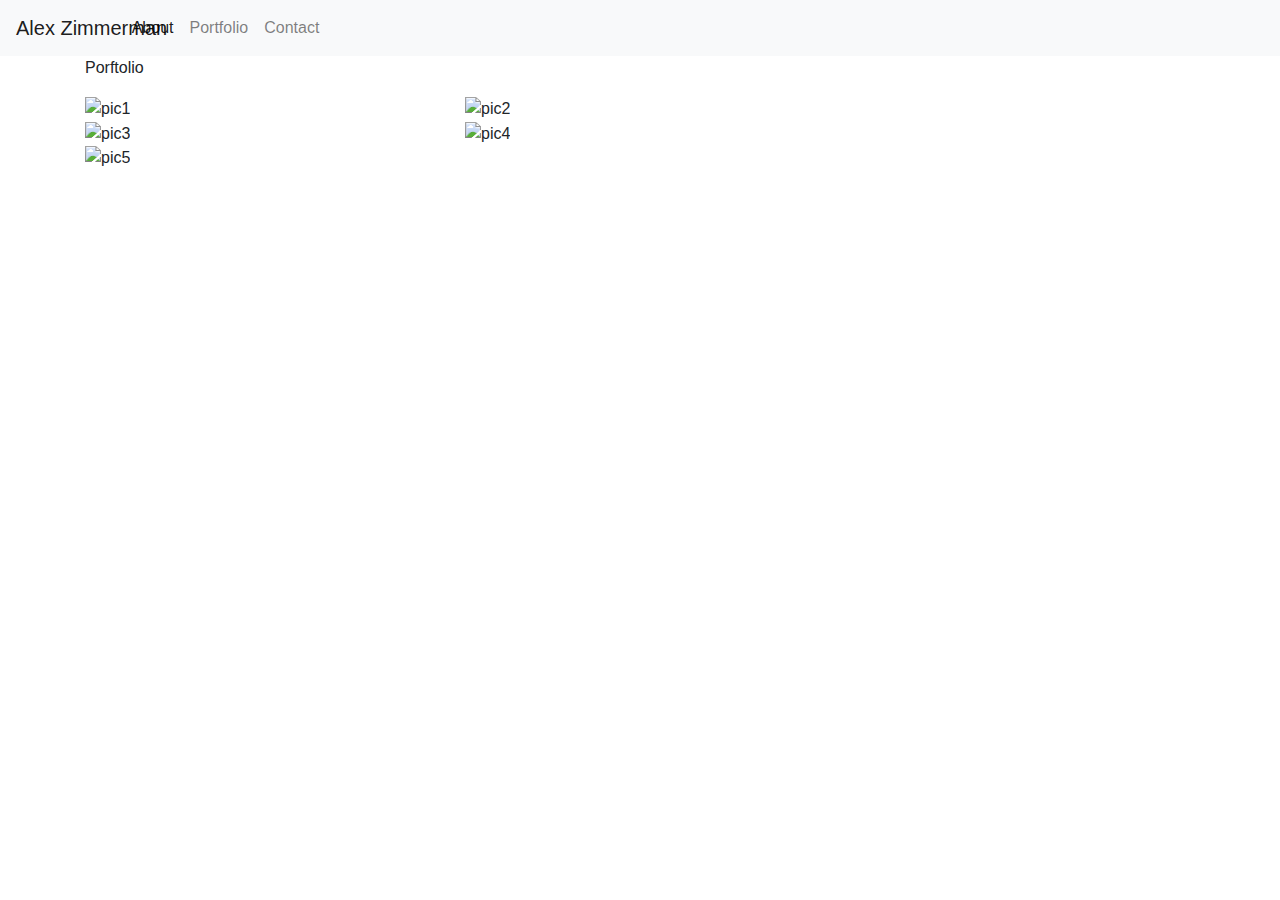
==== portfolio.html @ c1da2c43 "actually the final version this time" ====
<!DOCTYPE html>
<html lang="en-us">

<head>

  <meta charset="UTF-8">
  <meta name="viewport" content="width=device-width, initial-scale=1">

  <title>Bootstrap 101 Template</title>

  <!-- Bootstrap CDN -->
  <link rel="stylesheet" href="https://maxcdn.bootstrapcdn.com/bootstrap/4.0.0/css/bootstrap.min.css">
  <!-- Normal CSS Stylesheet -->
  <link rel="stylesheet" type="text/css" href="assets/css/reset.css">
  <link rel="stylesheet" type="text/css" href="assets/css/style.css">
</head>

<body>
  <div class="wrapper">
    <div class="widthWrapper">
      <nav class="navbar navbar-expand-lg navbar-light bg-light">
        <div class="row">
          <div class="col-md-3">
            <a class="navbar-brand" href="#">Alex Zimmerman</a>
            <button class="navbar-toggler" type="button" data-toggle="collapse" data-target="#navbarNav"
              aria-controls="navbarNav" aria-expanded="false" aria-label="Toggle navigation">
              <span class="navbar-toggler-icon"></span>
            </button>
          </div>
          <div class="col-md-9">
            <div class="collapse navbar-collapse" id="navbarNav">
              <ul class="navbar-nav">
                <li class="nav-item active">
                  <a class="nav-link" href="index.html">About <span class="sr-only">(current)</span></a>
                </li>
                <li class="nav-item">
                  <a class="nav-link" href="portfolio.html">Portfolio</a>
                </li>
                <li class="nav-item">
                  <a class="nav-link" href="contact.html">Contact</a>
                </li>
              </ul>
            </div>
          </div>
        </div>
      </nav>
    </div>
    <div class="container">
      <div class="row">
        <div class="col-md-12 aboutMe">
          <p id="aboutMe">Porftolio</p>
        </div>
      </div>
      <div class="row">
        <div class="col-md-4">
          <img src="assets/images/pic1.jpg" alt="pic1">
        </div>
        <div class="col-md-4">
          <img src="assets/images/pic2.jpg" alt="pic2">
        </div>
        <div class="col-md-4">
        </div>
      </div>
      <div class="row">
        <div class="col-md-4">
          <img src="assets/images/pic3.jpg" alt="pic3">
        </div>
        <div class="col-md-4">
          <img src="assets/images/pic4.jpg" alt="pic4">
        </div>
        <div class="col-md-4">
        </div>
      </div>
      <div class="row">
        <div class="col-md-4">
          <img src="assets/images/pic5.jpg" alt="pic5">
        </div>
      </div>
    </div>
  </div>
  </div>
</body>

</html>
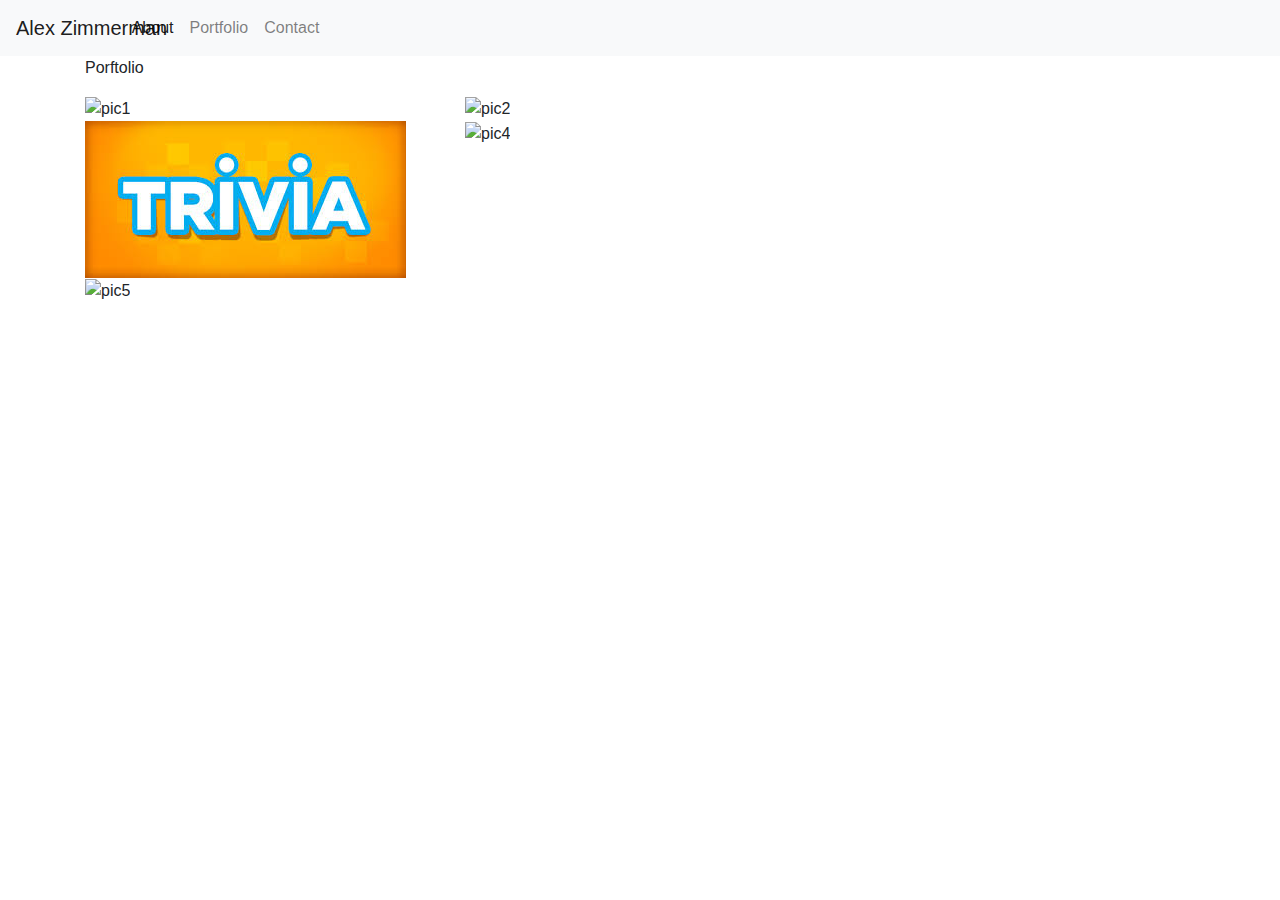
==== commit 928786a6: "updated" ====
--- a/portfolio.html
+++ b/portfolio.html
@@ -62,8 +62,8 @@
         </div>
       </div>
       <div class="row">
-        <div class="col-md-4">
-          <img src="assets/images/pic3.jpg" alt="pic3">
+        <div class="col-md-4"><a href="https://alexzimmerman89.github.io/Triviagame/">
+            <img src="assets/images/pic3.jpg" alt="pic3"></a>
         </div>
         <div class="col-md-4">
           <img src="assets/images/pic4.jpg" alt="pic4">
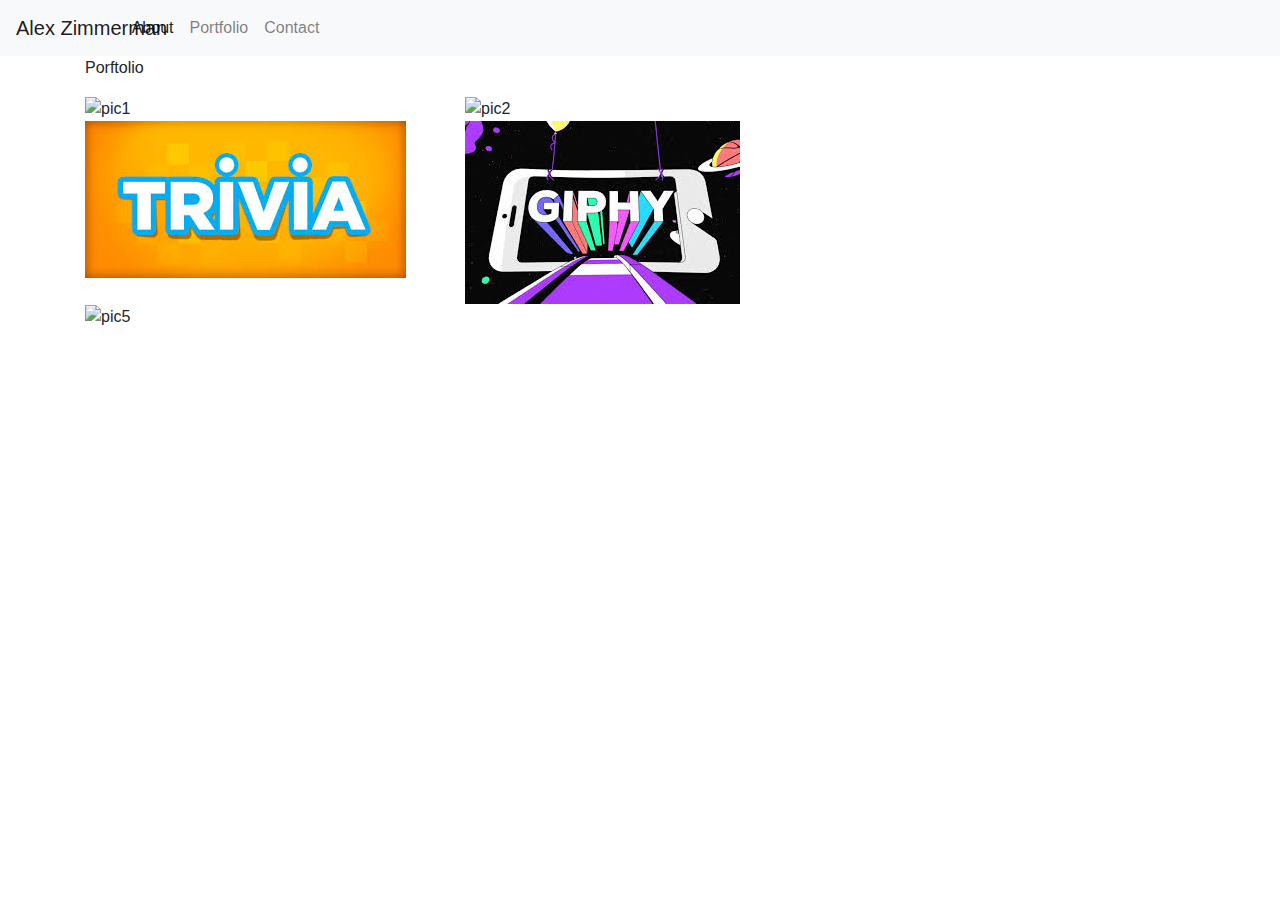
==== commit 38e0ceeb: "final draft" ====
--- a/portfolio.html
+++ b/portfolio.html
@@ -65,8 +65,8 @@
         <div class="col-md-4"><a href="https://alexzimmerman89.github.io/Triviagame/">
             <img src="assets/images/pic3.jpg" alt="pic3"></a>
         </div>
-        <div class="col-md-4">
-          <img src="assets/images/pic4.jpg" alt="pic4">
+        <div class="col-md-4"><a href="https://alexzimmerman89.github.io/Ajax-Hw/"></a>
+          <img src="assets/images/pic4.jpg" alt="pic4"></a>
         </div>
         <div class="col-md-4">
         </div>
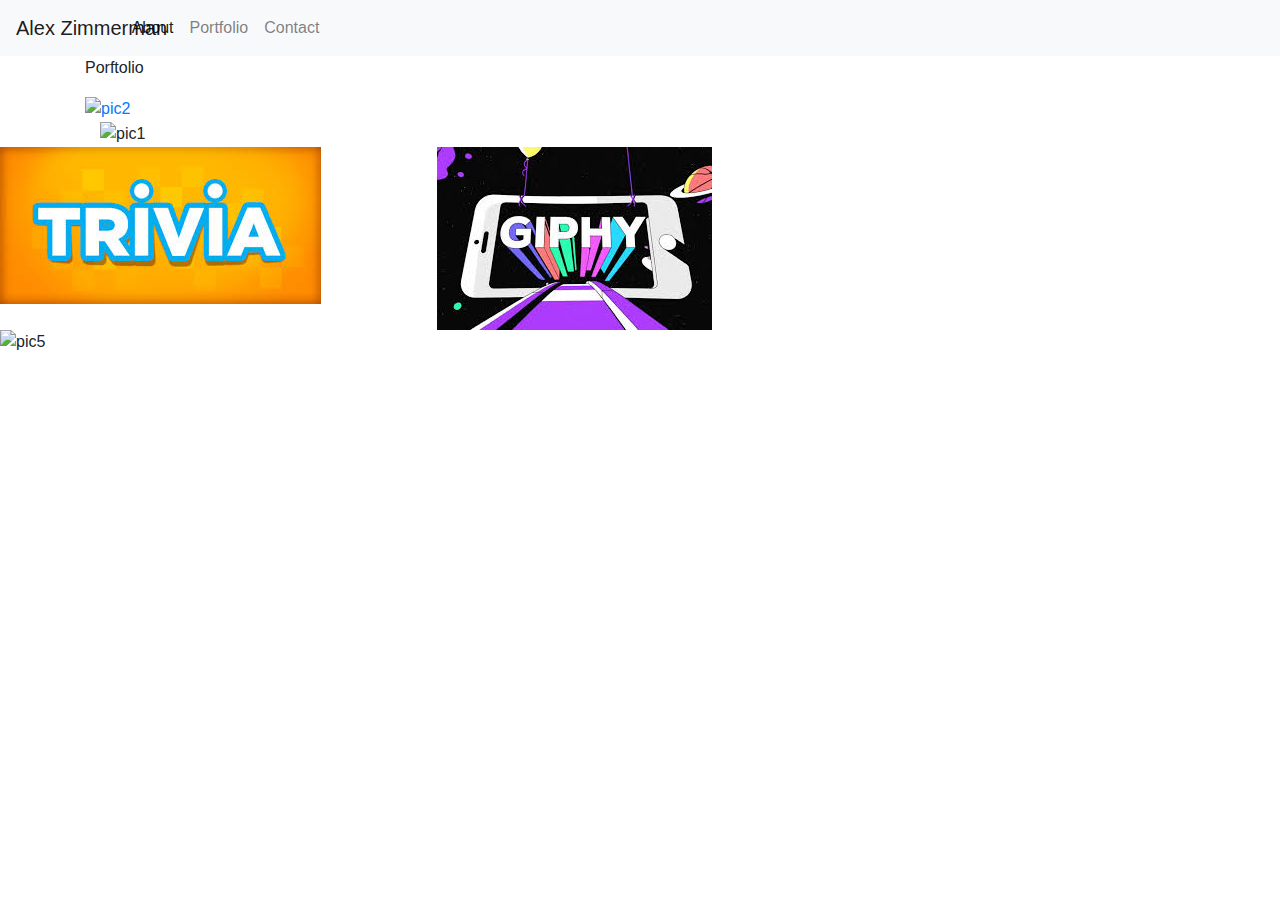
==== commit b94ec272: "added picture 2" ====
--- a/portfolio.html
+++ b/portfolio.html
@@ -52,31 +52,32 @@
         </div>
       </div>
       <div class="row">
-        <div class="col-md-4">
-          <img src="assets/images/pic1.jpg" alt="pic1">
-        </div>
-        <div class="col-md-4">
-          <img src="assets/images/pic2.jpg" alt="pic2">
-        </div>
-        <div class="col-md-4">
+        <div class="col-md-4"><a href="https://alexzimmerman89.github.io/team-api-project/">
+            <img src="assets/images/pic2.jpg" alt="pic2"></a>
         </div>
       </div>
-      <div class="row">
-        <div class="col-md-4"><a href="https://alexzimmerman89.github.io/Triviagame/">
-            <img src="assets/images/pic3.jpg" alt="pic3"></a>
-        </div>
-        <div class="col-md-4"><a href="https://alexzimmerman89.github.io/Ajax-Hw/"></a>
-          <img src="assets/images/pic4.jpg" alt="pic4"></a>
-        </div>
-        <div class="col-md-4">
-        </div>
+      <div class="col-md-4">
+        <img src="assets/images/pic1.jpg" alt="pic1">
       </div>
-      <div class="row">
-        <div class="col-md-4">
-          <img src="assets/images/pic5.jpg" alt="pic5">
-        </div>
+      <div class="col-md-4">
       </div>
     </div>
+    <div class="row">
+      <div class="col-md-4"><a href="https://alexzimmerman89.github.io/Triviagame/">
+          <img src="assets/images/pic3.jpg" alt="pic3"></a>
+      </div>
+      <div class="col-md-4"><a href="https://alexzimmerman89.github.io/Ajax-Hw/"></a>
+        <img src="assets/images/pic4.jpg" alt="pic4"></a>
+      </div>
+      <div class="col-md-4">
+      </div>
+    </div>
+    <div class="row">
+      <div class="col-md-4"><a href="https://alexzimmerman89.github.io/Train-Activity/"></a>
+        <img src="assets/images/pic5.jpg" alt="pic5">
+      </div>
+    </div>
+  </div>
   </div>
   </div>
 </body>
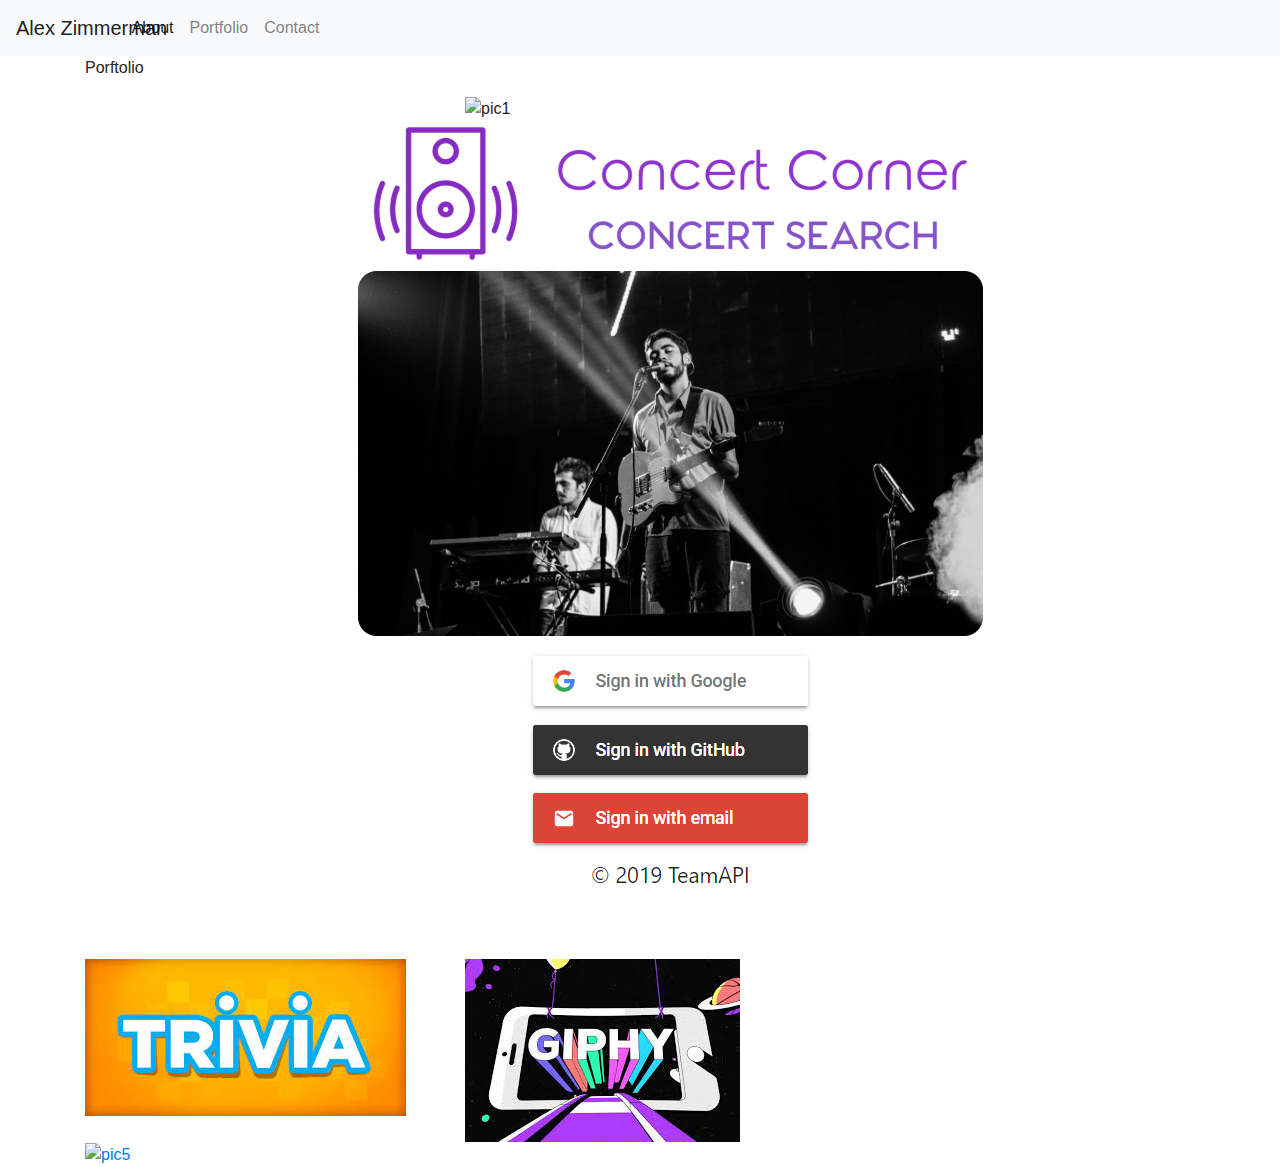
==== commit 0cb9aa40: "updated" ====
--- a/portfolio.html
+++ b/portfolio.html
@@ -53,31 +53,30 @@
       </div>
       <div class="row">
         <div class="col-md-4"><a href="https://alexzimmerman89.github.io/team-api-project/">
-            <img src="assets/images/pic2.jpg" alt="pic2"></a>
+            <img src="assets/images/pic2.png" alt="pic2"></a>
+        </div>
+        <div class="col-md-4">
+          <img src="assets/images/pic1.jpg" alt="pic1">
+        </div>
+        <div class="col-md-4">
         </div>
       </div>
-      <div class="col-md-4">
-        <img src="assets/images/pic1.jpg" alt="pic1">
+      <div class="row">
+        <div class="col-md-4"><a href="https://alexzimmerman89.github.io/Triviagame/">
+            <img src="assets/images/pic3.jpg" alt="pic3"></a>
+        </div>
+        <div class="col-md-4"><a href="https://alexzimmerman89.github.io/Ajax-Hw/">
+            <img src="assets/images/pic4.jpg" alt="pic4"></a>
+        </div>
+        <div class="col-md-4">
+        </div>
       </div>
-      <div class="col-md-4">
+      <div class="row">
+        <div class="col-md-4"><a href="https://alexzimmerman89.github.io/Train-Activity/">
+            <img src="assets/images/pic5.jpg" alt="pic5"></a>
+        </div>
       </div>
     </div>
-    <div class="row">
-      <div class="col-md-4"><a href="https://alexzimmerman89.github.io/Triviagame/">
-          <img src="assets/images/pic3.jpg" alt="pic3"></a>
-      </div>
-      <div class="col-md-4"><a href="https://alexzimmerman89.github.io/Ajax-Hw/"></a>
-        <img src="assets/images/pic4.jpg" alt="pic4"></a>
-      </div>
-      <div class="col-md-4">
-      </div>
-    </div>
-    <div class="row">
-      <div class="col-md-4"><a href="https://alexzimmerman89.github.io/Train-Activity/"></a>
-        <img src="assets/images/pic5.jpg" alt="pic5">
-      </div>
-    </div>
-  </div>
   </div>
   </div>
 </body>
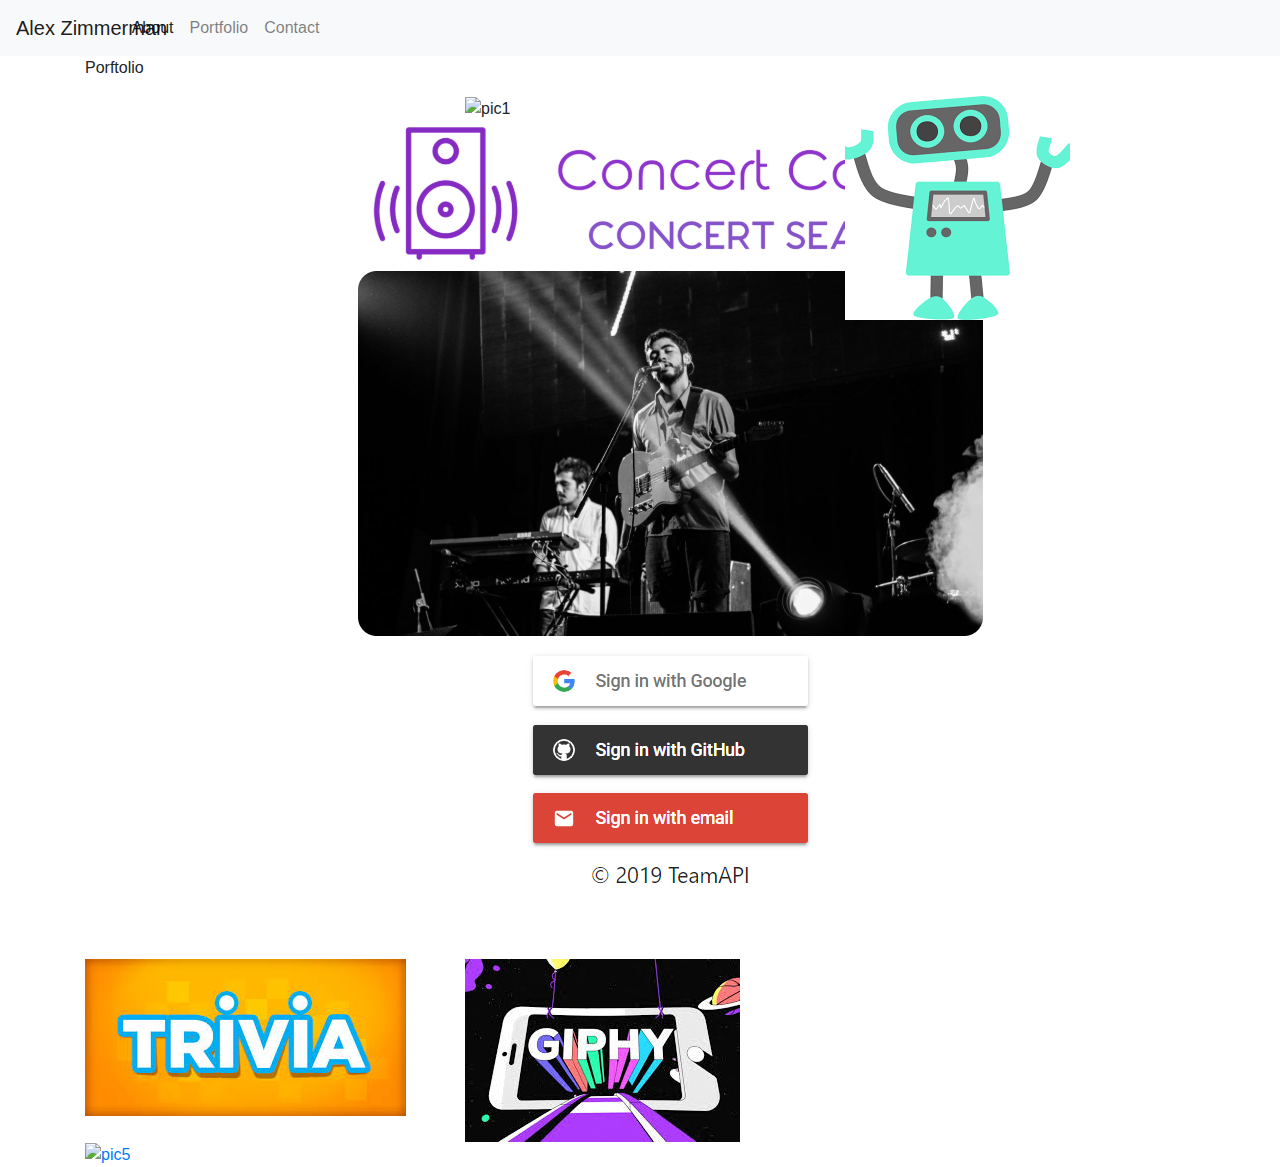
==== commit e9d07309: "updated portfolio" ====
--- a/portfolio.html
+++ b/portfolio.html
@@ -58,7 +58,8 @@
         <div class="col-md-4">
           <img src="assets/images/pic1.jpg" alt="pic1">
         </div>
-        <div class="col-md-4">
+        <div class="col-md-4"><a href="https://alexzimmerman89.github.io/liri-node-app/"></a>
+          <img src="assets/images/liribot.png" alt="liribot"></a>
         </div>
       </div>
       <div class="row">
